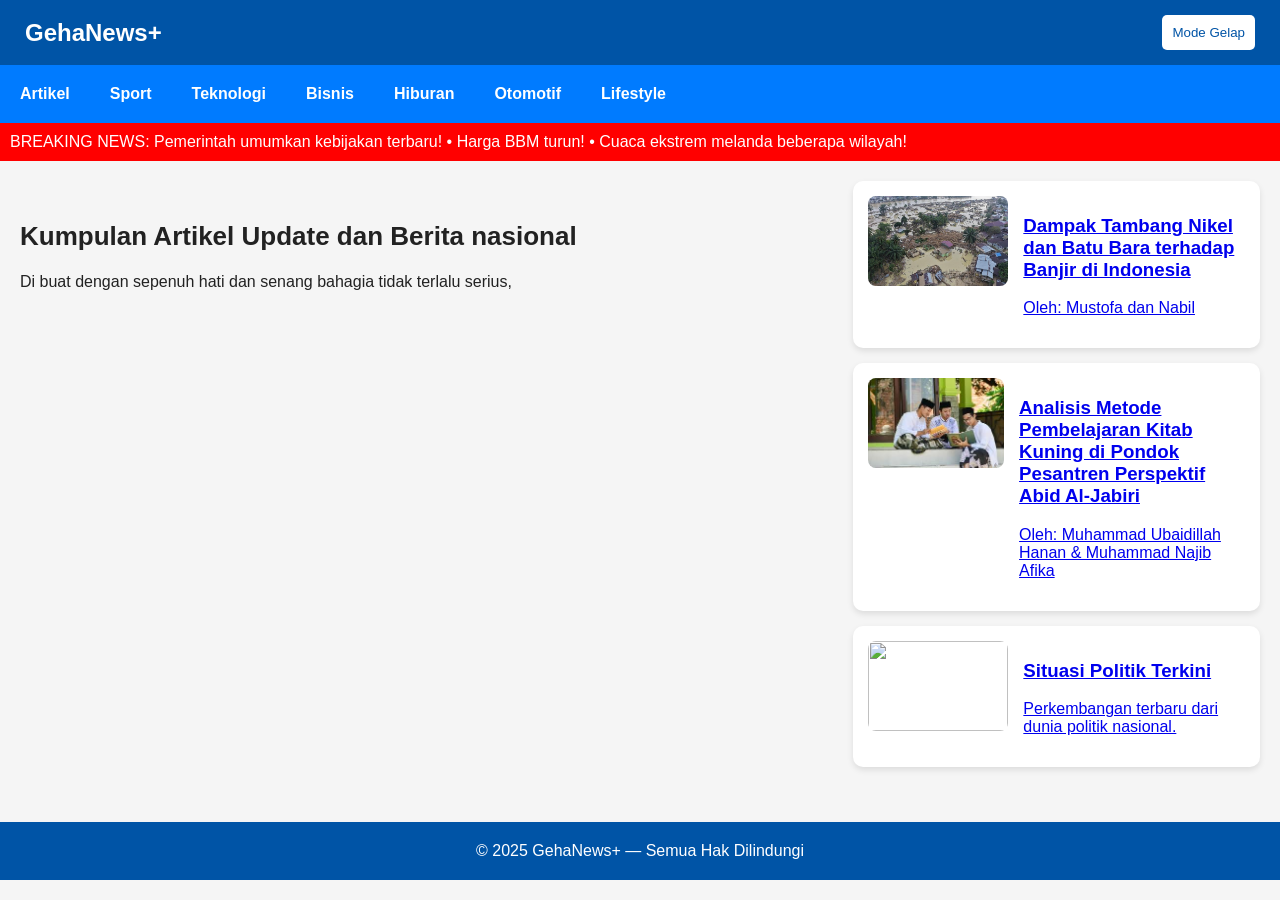
==== index.html @ 9756b12b "mustofa dan nabil" ====
<!DOCTYPE html>
<html lang="id">
<head>
<meta charset="UTF-8" />
<meta name="viewport" content="width=device-width, initial-scale=1.0" />
<title>GehaNews+</title>

<!-- Hubungkan file CSS -->
<link rel="stylesheet" href="style.css">

</head>
<body>

<header>
    <h1>GehaNews+</h1>
    <button onclick="toggleDark()" class="dark-btn">
        Mode Gelap
    </button>
</header>

<nav>
    <a href="#">Artikel</a>
    <a href="#">Sport</a>
    <a href="#">Teknologi</a>
    <a href="#">Bisnis</a>
    <a href="#">Hiburan</a>
    <a href="#">Otomotif</a>
    <a href="#">Lifestyle</a>
</nav>

<div class="breaking">
    <span>BREAKING NEWS: Pemerintah umumkan kebijakan terbaru! • Harga BBM turun! • Cuaca ekstrem melanda beberapa wilayah!</span>
</div>

<div class="container">
    
    <!-- BERITA UTAMA -->
    <div class="big-news">
        <img src="https://source.unsplash.com/900x500/?news" alt="">
        <h2>Kumpulan Artikel Update dan Berita nasional </h2>
        <p>Di buat dengan sepenuh hati dan senang bahagia tidak terlalu serius, </p>
    </div>

    <!-- SIDEBAR BERITA -->
    <aside>
        <!-- CARD 1 -->
<a href="artikel1.html" class="card-link">
<div class="card">
    <img src="foto1.jpeg" class="header-img">

    <div>
        <h3>Dampak Tambang Nikel dan Batu Bara terhadap Banjir di Indonesia</h3>
        <p>Oleh: Mustofa dan Nabil</p>
    </div>
</div>
</a>

<!-- CARD 2 -->
<a href="artikel2.html" class="card-link">
<div class="card">
    <img src="foto2.jpeg" class="header-img">
    <div>
        <h3>Analisis Metode Pembelajaran Kitab Kuning di Pondok Pesantren Perspektif Abid Al-Jabiri</h3>
        <p>Oleh: Muhammad Ubaidillah Hanan & Muhammad Najib Afika </p>
    </div>
</div>
</a>

<!-- CARD 3 -->
<a href="artikel3.html" class="card-link">
<div class="card">
    <img src="https://source.unsplash.com/300x200/?politic" alt="">
    <div>
        <h3>Situasi Politik Terkini</h3>
        <p>Perkembangan terbaru dari dunia politik nasional.</p>
    </div>
</div>
</a>

    </aside>

</div>

<footer>
    © 2025 GehaNews+ — Semua Hak Dilindungi
</footer>

<script>
function toggleDark() {
    document.body.classList.toggle("dark-mode");
}
</script>

</body>
</html>
---- style.css ----
body {
    margin: 0;
    font-family: Arial, sans-serif;
    background: #f5f5f5;
    color: #222;
}

/* HEADER */
header {
    background: #0054a6;
    padding: 15px 25px;
    color: white;
    position: sticky;
    top: 0;
    z-index: 999;
    display: flex;
    align-items: center;
    justify-content: space-between;
}

header h1 {
    margin: 0;
    font-size: 24px;
    font-weight: bold;
}

/* Tombol Mode Gelap */
.dark-btn {
    padding: 10px;
    border-radius: 5px;
    cursor: pointer;
    border: none;
    background: white;
    color: #0054a6;
}
.dark-mode {
    background: #111 !important;
    color: #eee !important;
}

/* MENU */
nav {
    background: #007bff;
    display: flex;
    overflow-x: auto;
    padding: 10px 0;
    white-space: nowrap;
}

nav a {
    color: white;
    padding: 10px 20px;
    text-decoration: none;
    font-weight: bold;
}

nav a:hover {
    background: rgba(255,255,255,0.2);
}

/* BREAKING NEWS */
.breaking {
    background: #ff0000;
    color: white;
    padding: 10px;
    overflow: hidden;
    white-space: nowrap;
}

.breaking span {
    display: inline-block;
    animation: move 15s linear infinite;
}

@keyframes move {
    from { transform: translateX(100%); }
    to { transform: translateX(-100%); }
}

/* LAYOUT */
.container {
    display: grid;
    grid-template-columns: 2fr 1fr;
    gap: 20px;
    padding: 20px;
}

/* BERITA UTAMA */
.big-news img {
    width: 100%;
    border-radius: 10px;
}

.big-news h2 {
    font-size: 26px;
}

/* CARD BERITA */
.card {
    background: white;
    border-radius: 10px;
    padding: 15px;
    margin-bottom: 15px;
    display: flex;
    gap: 15px;
    box-shadow: 0 3px 6px rgba(0,0,0,0.1);
}

.card img {
    width: 140px;
    height: 90px;
    object-fit: cover;
    border-radius: 8px;
}

/* FOOTER */
footer {
    background: #0054a6;
    color: white;
    text-align: center;
    padding: 20px;
    margin-top: 20px;
}

/* RESPONSIVE */
@media (max-width: 768px) {
    .container {
        grid-template-columns: 1fr;
    }
    .card {
        flex-direction: column;
    }
    .card img {
        width: 100%;
        height: auto;
    }
}
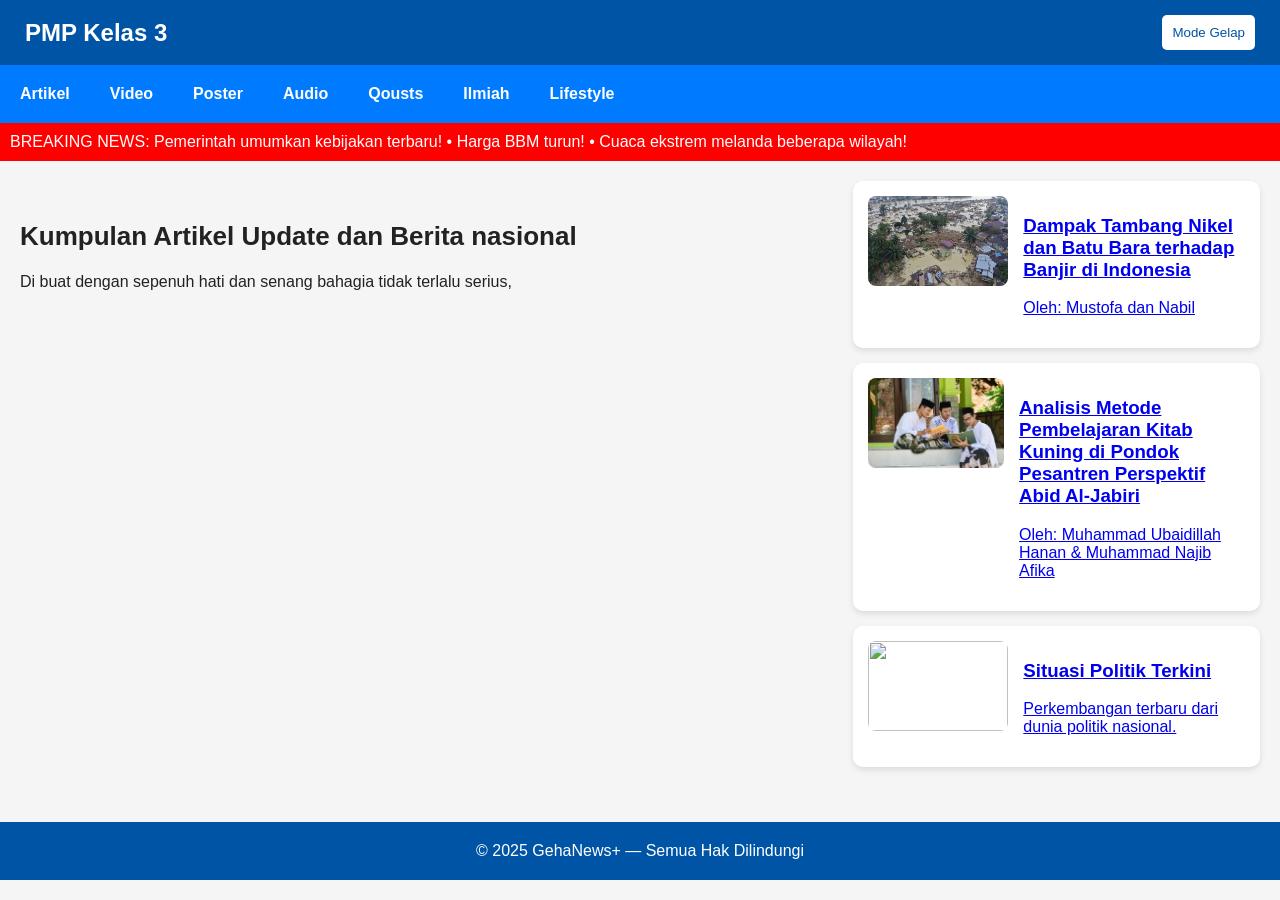
==== commit 1abd1099: "mustofa dan nabil" ====
--- a/index.html
+++ b/index.html
@@ -1,95 +1,99 @@
 <!DOCTYPE html>
 <html lang="id">
+
 <head>
-<meta charset="UTF-8" />
-<meta name="viewport" content="width=device-width, initial-scale=1.0" />
-<title>GehaNews+</title>
+    <meta charset="UTF-8" />
+    <meta name="viewport" content="width=device-width, initial-scale=1.0" />
+    <title>GehaNews+</title>
 
-<!-- Hubungkan file CSS -->
-<link rel="stylesheet" href="style.css">
+    <!-- Hubungkan file CSS -->
+    <link rel="stylesheet" href="style.css">
 
 </head>
+
 <body>
 
-<header>
-    <h1>GehaNews+</h1>
-    <button onclick="toggleDark()" class="dark-btn">
-        Mode Gelap
-    </button>
-</header>
+    <header>
+        <h1>PMP Kelas 3</h1>
+        <button onclick="toggleDark()" class="dark-btn">
+            Mode Gelap
+        </button>
+    </header>
 
-<nav>
-    <a href="#">Artikel</a>
-    <a href="#">Sport</a>
-    <a href="#">Teknologi</a>
-    <a href="#">Bisnis</a>
-    <a href="#">Hiburan</a>
-    <a href="#">Otomotif</a>
-    <a href="#">Lifestyle</a>
-</nav>
+    <nav>
+        <a href="#">Artikel</a>
+        <a href="#">Video</a>
+        <a href="#">Poster</a>
+        <a href="#">Audio</a>
+        <a href="#">Qousts</a>
+        <a href="#">Ilmiah</a>
+        <a href="#">Lifestyle</a>
+    </nav>
 
-<div class="breaking">
-    <span>BREAKING NEWS: Pemerintah umumkan kebijakan terbaru! • Harga BBM turun! • Cuaca ekstrem melanda beberapa wilayah!</span>
-</div>
-
-<div class="container">
-    
-    <!-- BERITA UTAMA -->
-    <div class="big-news">
-        <img src="https://source.unsplash.com/900x500/?news" alt="">
-        <h2>Kumpulan Artikel Update dan Berita nasional </h2>
-        <p>Di buat dengan sepenuh hati dan senang bahagia tidak terlalu serius, </p>
+    <div class="breaking">
+        <span>BREAKING NEWS: Pemerintah umumkan kebijakan terbaru! • Harga BBM turun! • Cuaca ekstrem melanda beberapa
+            wilayah!</span>
     </div>
 
-    <!-- SIDEBAR BERITA -->
-    <aside>
-        <!-- CARD 1 -->
-<a href="artikel1.html" class="card-link">
-<div class="card">
-    <img src="foto1.jpeg" class="header-img">
+    <div class="container">
 
-    <div>
-        <h3>Dampak Tambang Nikel dan Batu Bara terhadap Banjir di Indonesia</h3>
-        <p>Oleh: Mustofa dan Nabil</p>
+        <!-- BERITA UTAMA -->
+        <div class="big-news">
+            <img src="https://source.unsplash.com/900x500/?news" alt="">
+            <h2>Kumpulan Artikel Update dan Berita nasional </h2>
+            <p>Di buat dengan sepenuh hati dan senang bahagia tidak terlalu serius, </p>
+        </div>
+
+        <!-- SIDEBAR BERITA -->
+        <aside>
+            <!-- CARD 1 -->
+            <a href="artikel1.html" class="card-link">
+                <div class="card">
+                    <img src="foto1.jpeg" class="header-img">
+
+                    <div>
+                        <h3>Dampak Tambang Nikel dan Batu Bara terhadap Banjir di Indonesia</h3>
+                        <p>Oleh: Mustofa dan Nabil</p>
+                    </div>
+                </div>
+            </a>
+
+            <!-- CARD 2 -->
+            <a href="artikel2.html" class="card-link">
+                <div class="card">
+                    <img src="foto2.jpeg" class="header-img">
+                    <div>
+                        <h3>Analisis Metode Pembelajaran Kitab Kuning di Pondok Pesantren Perspektif Abid Al-Jabiri</h3>
+                        <p>Oleh: Muhammad Ubaidillah Hanan & Muhammad Najib Afika </p>
+                    </div>
+                </div>
+            </a>
+
+            <!-- CARD 3 -->
+            <a href="artikel3.html" class="card-link">
+                <div class="card">
+                    <img src="https://source.unsplash.com/300x200/?politic" alt="">
+                    <div>
+                        <h3>Situasi Politik Terkini</h3>
+                        <p>Perkembangan terbaru dari dunia politik nasional.</p>
+                    </div>
+                </div>
+            </a>
+
+        </aside>
+
     </div>
-</div>
-</a>
 
-<!-- CARD 2 -->
-<a href="artikel2.html" class="card-link">
-<div class="card">
-    <img src="foto2.jpeg" class="header-img">
-    <div>
-        <h3>Analisis Metode Pembelajaran Kitab Kuning di Pondok Pesantren Perspektif Abid Al-Jabiri</h3>
-        <p>Oleh: Muhammad Ubaidillah Hanan & Muhammad Najib Afika </p>
-    </div>
-</div>
-</a>
+    <footer>
+        © 2025 GehaNews+ — Semua Hak Dilindungi
+    </footer>
 
-<!-- CARD 3 -->
-<a href="artikel3.html" class="card-link">
-<div class="card">
-    <img src="https://source.unsplash.com/300x200/?politic" alt="">
-    <div>
-        <h3>Situasi Politik Terkini</h3>
-        <p>Perkembangan terbaru dari dunia politik nasional.</p>
-    </div>
-</div>
-</a>
-
-    </aside>
-
-</div>
-
-<footer>
-    © 2025 GehaNews+ — Semua Hak Dilindungi
-</footer>
-
-<script>
-function toggleDark() {
-    document.body.classList.toggle("dark-mode");
-}
-</script>
+    <script>
+        function toggleDark() {
+            document.body.classList.toggle("dark-mode");
+        }
+    </script>
 
 </body>
-</html>
+
+</html>
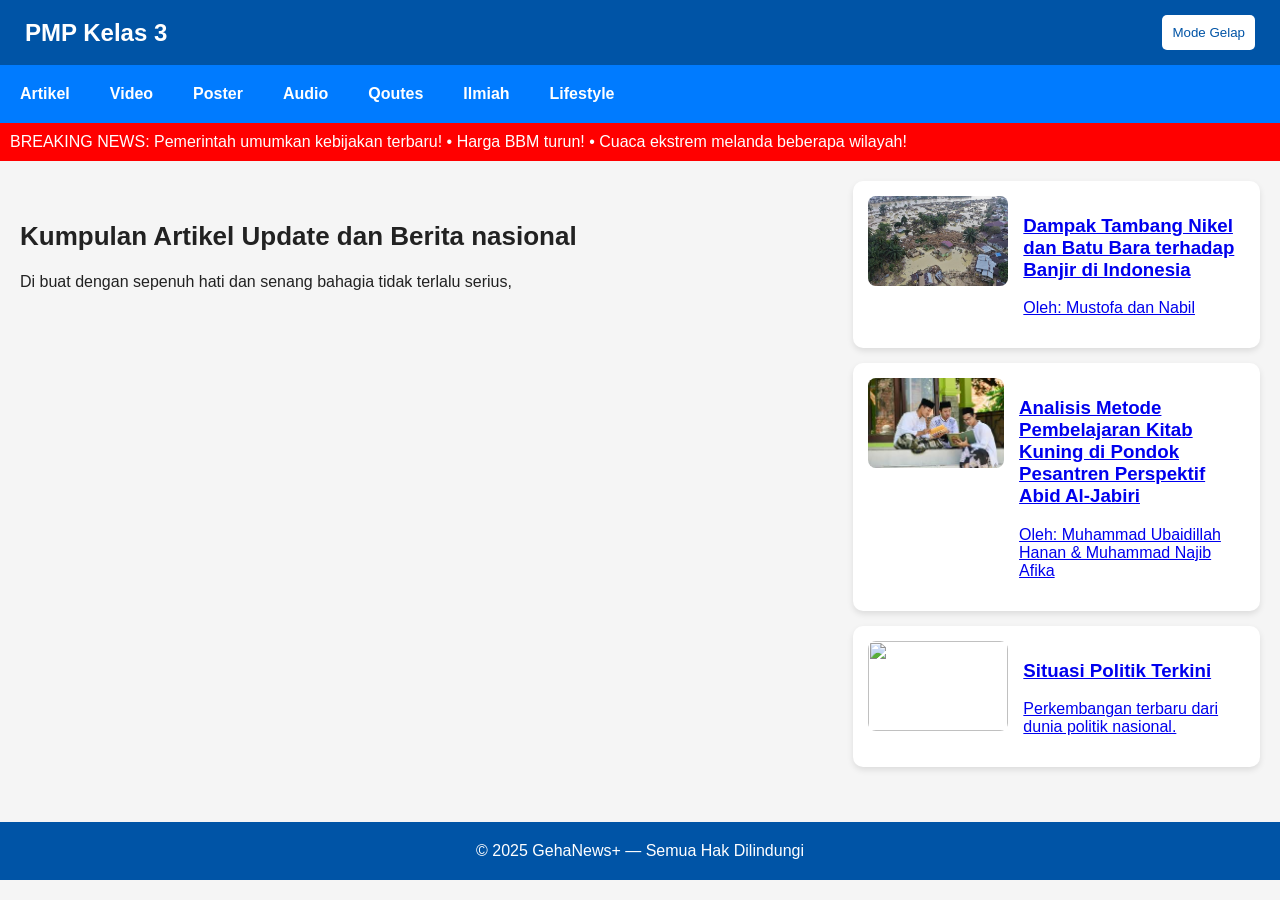
==== commit fcecfec0: "Sudah update teks" ====
--- a/index.html
+++ b/index.html
@@ -4,7 +4,7 @@
 <head>
     <meta charset="UTF-8" />
     <meta name="viewport" content="width=device-width, initial-scale=1.0" />
-    <title>GehaNews+</title>
+    <title>Tugas Kelas C </title>
 
     <!-- Hubungkan file CSS -->
     <link rel="stylesheet" href="style.css">
@@ -25,7 +25,7 @@
         <a href="#">Video</a>
         <a href="#">Poster</a>
         <a href="#">Audio</a>
-        <a href="#">Qousts</a>
+        <a href="#">Qoutes</a>
         <a href="#">Ilmiah</a>
         <a href="#">Lifestyle</a>
     </nav>
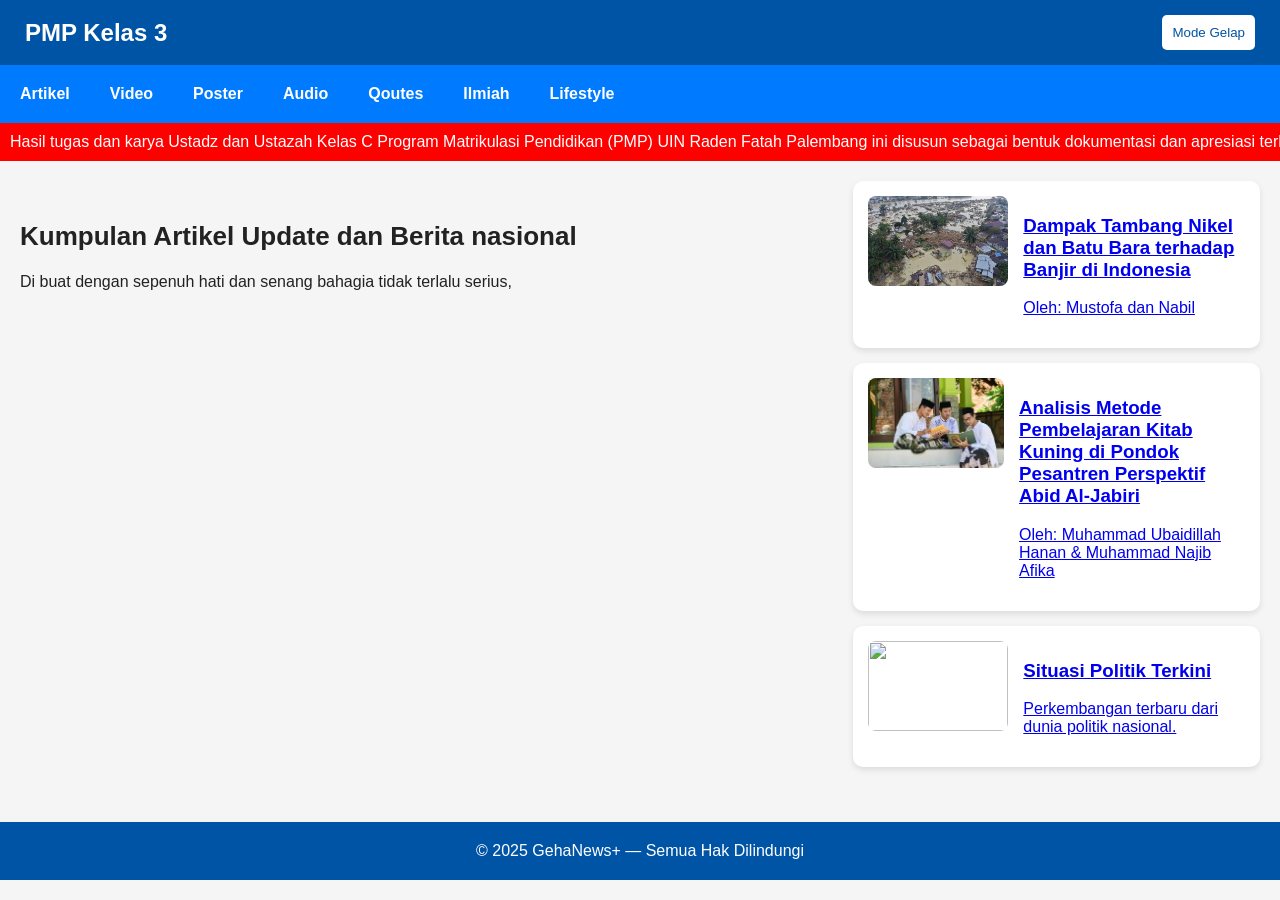
==== commit 1f4754c7: "mustofa dan nabil update" ====
--- a/index.html
+++ b/index.html
@@ -31,9 +31,11 @@
     </nav>
 
     <div class="breaking">
-        <span>BREAKING NEWS: Pemerintah umumkan kebijakan terbaru! • Harga BBM turun! • Cuaca ekstrem melanda beberapa
-            wilayah!</span>
+        <span>Hasil tugas dan karya Ustadz dan Ustazah Kelas C Program Matrikulasi Pendidikan (PMP) UIN Raden Fatah
+            Palembang ini disusun sebagai bentuk dokumentasi dan apresiasi terhadap kreativitas serta capaian
+            pembelajaran Ustadz dan Ustazah.</span>
     </div>
+
 
     <div class="container">
 
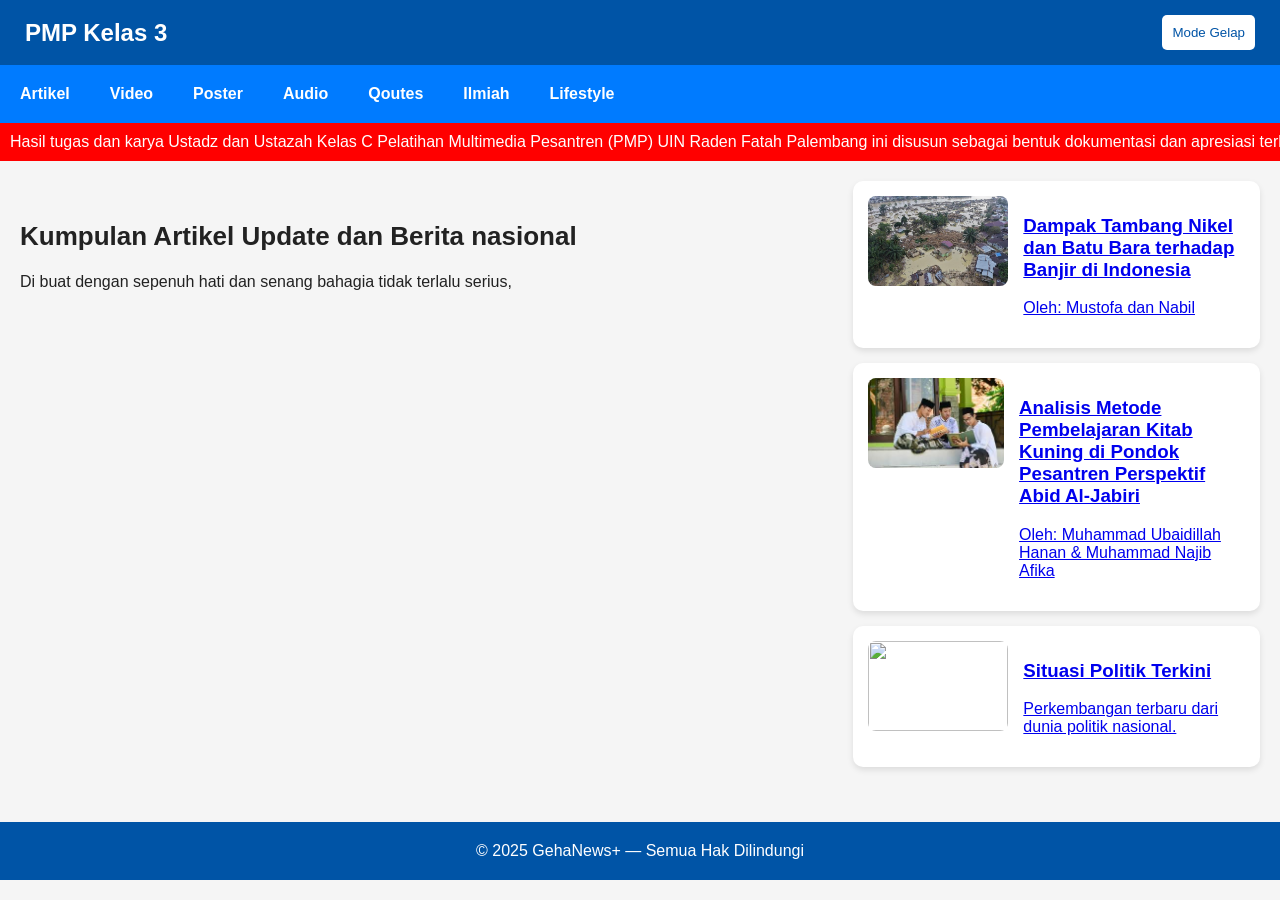
==== commit c56548a5: "mustofa" ====
--- a/index.html
+++ b/index.html
@@ -31,7 +31,7 @@
     </nav>
 
     <div class="breaking">
-        <span>Hasil tugas dan karya Ustadz dan Ustazah Kelas C Program Matrikulasi Pendidikan (PMP) UIN Raden Fatah
+        <span>Hasil tugas dan karya Ustadz dan Ustazah Kelas C Pelatihan Multimedia Pesantren (PMP) UIN Raden Fatah
             Palembang ini disusun sebagai bentuk dokumentasi dan apresiasi terhadap kreativitas serta capaian
             pembelajaran Ustadz dan Ustazah.</span>
     </div>
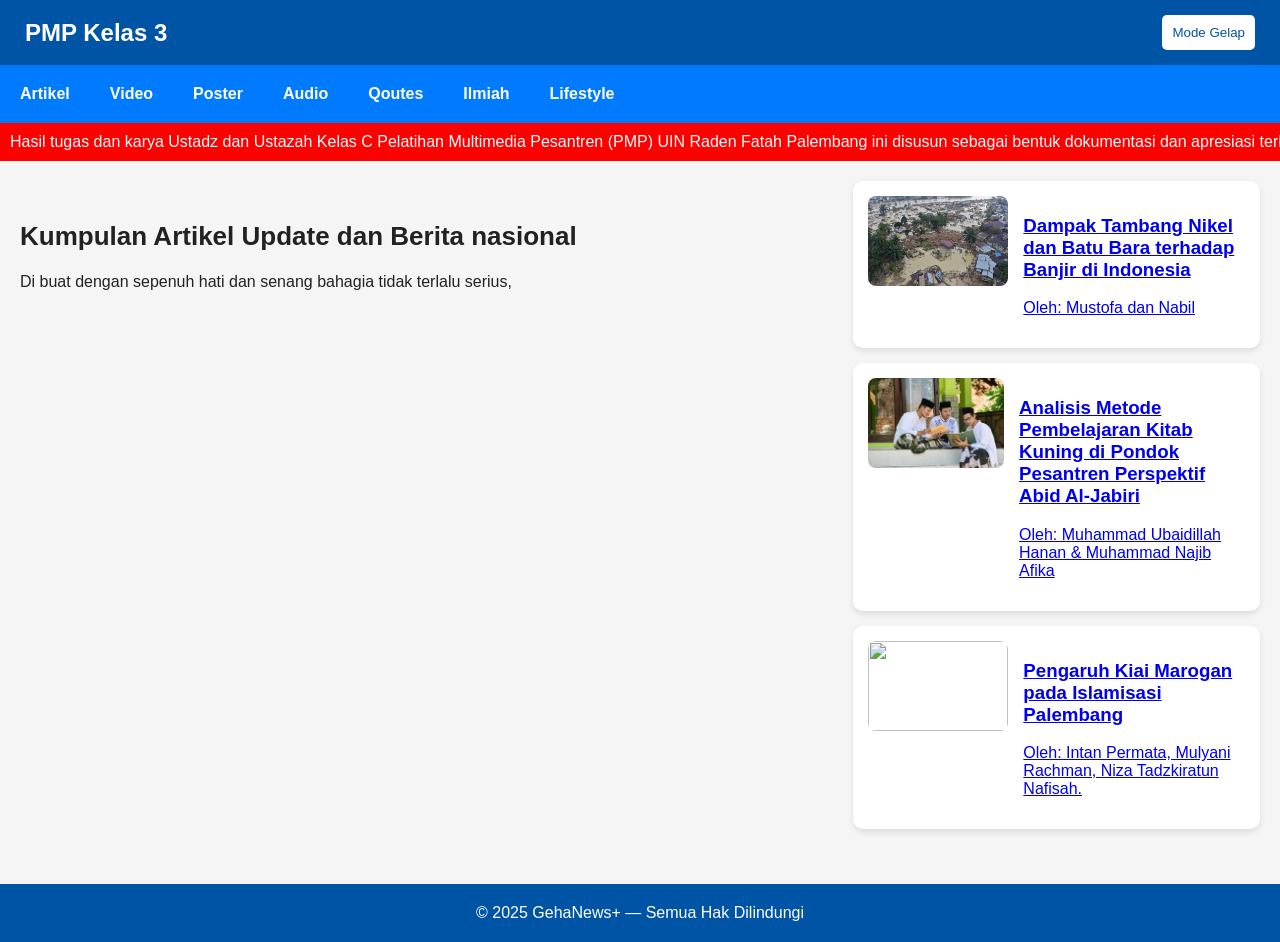
==== commit 91eb3569: "Update Beritaa" ====
--- a/index.html
+++ b/index.html
@@ -74,10 +74,11 @@
             <!-- CARD 3 -->
             <a href="artikel3.html" class="card-link">
                 <div class="card">
-                    <img src="https://source.unsplash.com/300x200/?politic" alt="">
+                    <img src="https://sumselupdate.com/wp-content/uploads/2024/08/Sejarah-Masjid-Ki-Marogan-Warisan-Religi-yang-Berusia-Lebih-dari-Satu-Abad-scaled.jpg"
+                        alt="">
                     <div>
-                        <h3>Situasi Politik Terkini</h3>
-                        <p>Perkembangan terbaru dari dunia politik nasional.</p>
+                        <h3>Pengaruh Kiai Marogan pada Islamisasi Palembang</h3>
+                        <p>Oleh: Intan Permata, Mulyani Rachman, Niza Tadzkiratun Nafisah.</p>
                     </div>
                 </div>
             </a>
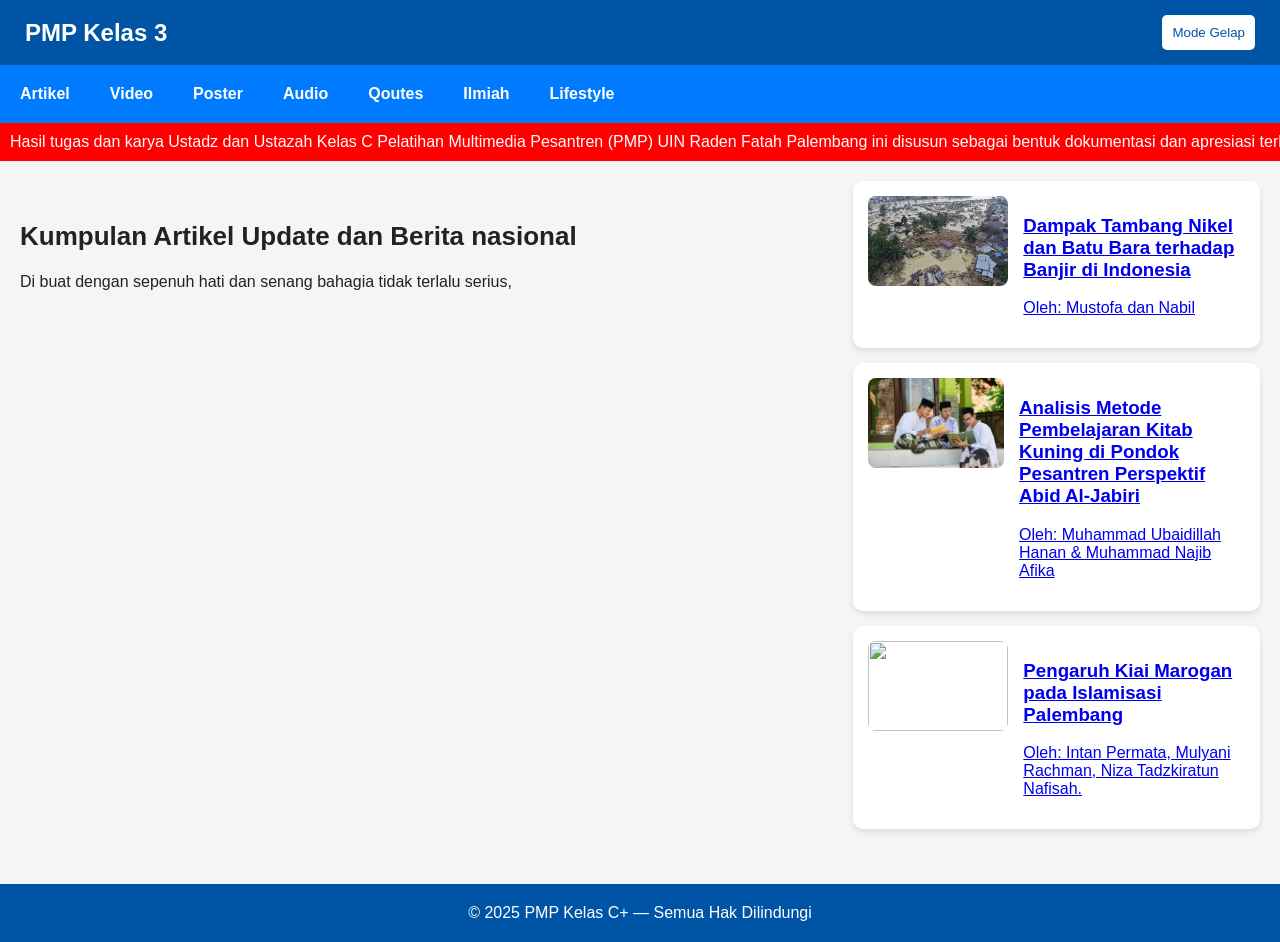
==== commit edd494b6: "mustofa" ====
--- a/index.html
+++ b/index.html
@@ -88,7 +88,7 @@
     </div>
 
     <footer>
-        © 2025 GehaNews+ — Semua Hak Dilindungi
+        © 2025 PMP Kelas C+ — Semua Hak Dilindungi
     </footer>
 
     <script>
